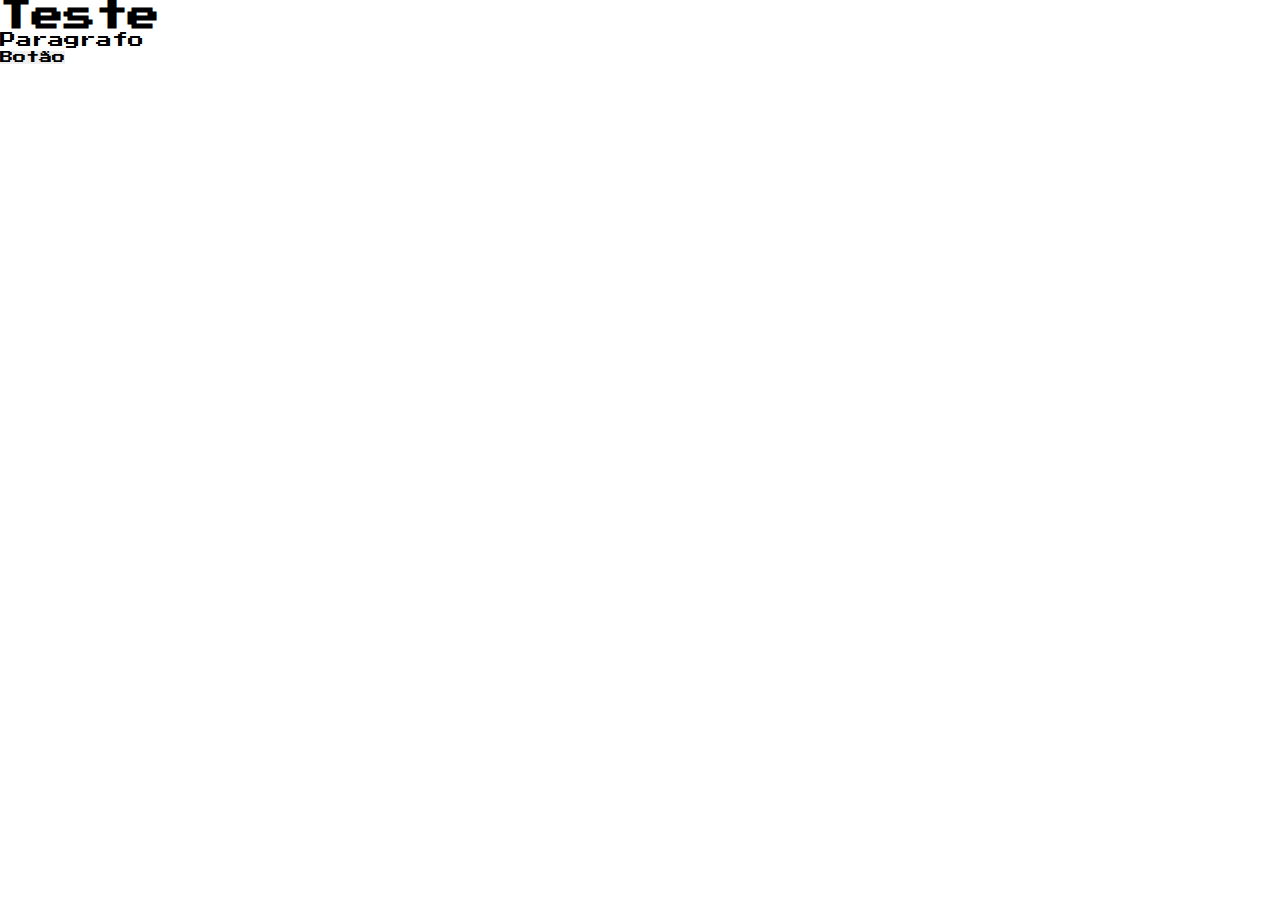
==== index.html @ 925df6ae "criado arquivo reset css para resetar estilos" ====
<!DOCTYPE html>
<html lang="pt-br">
<head>
    <meta charset="UTF-8">
    <meta name="viewport" content="width=device-width, initial-scale=1.0">
    <link rel="stylesheet" href="./css/reset.css">
    <title>Document</title>
</head>
<body>
    <h1>Teste</h1>
    <p>Paragrafo</p>
    <button>Botão</button>
    
</body>
</html>
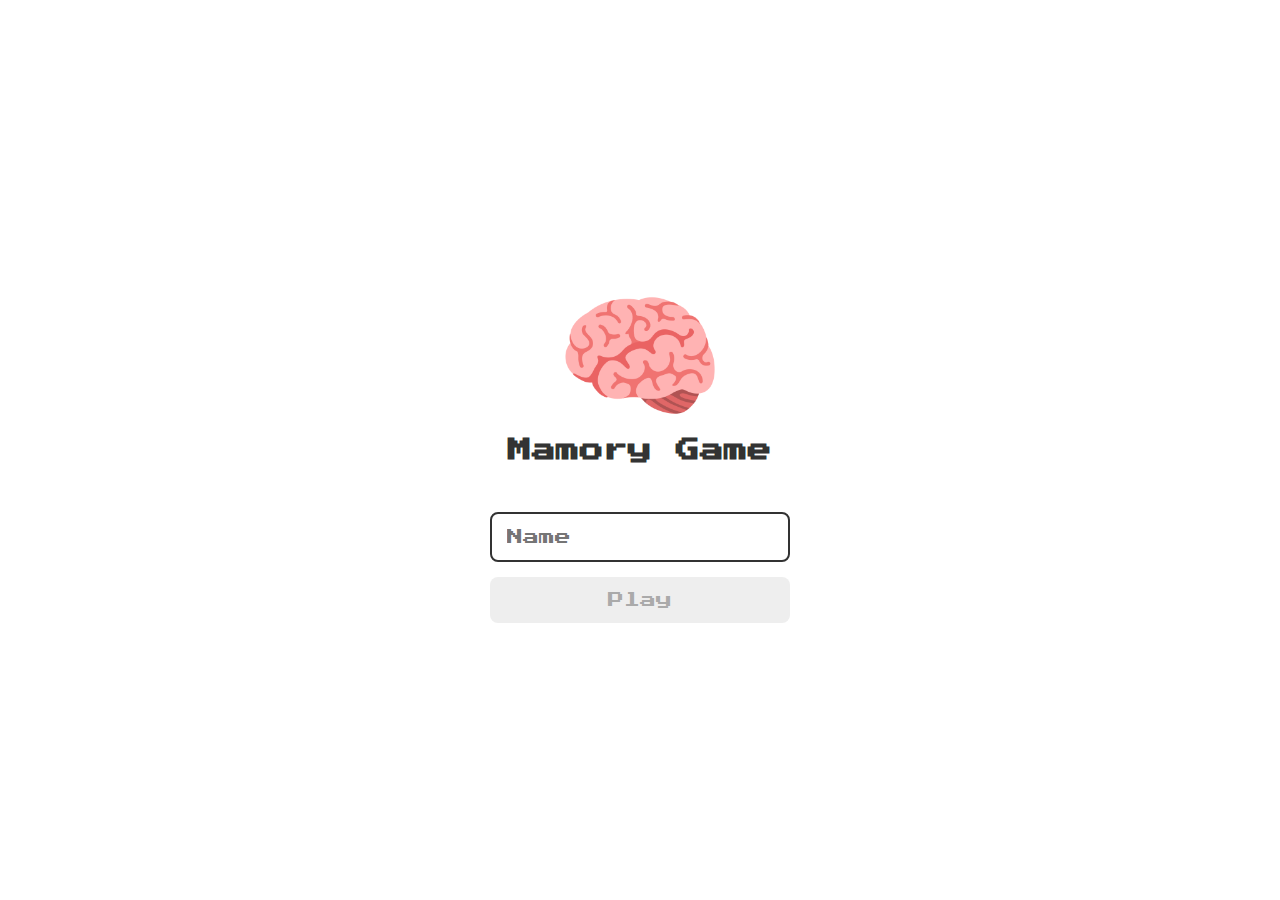
==== commit 71b340fe: "Aplicado estilo na tela de login" ====
--- a/index.html
+++ b/index.html
@@ -4,12 +4,20 @@
     <meta charset="UTF-8">
     <meta name="viewport" content="width=device-width, initial-scale=1.0">
     <link rel="stylesheet" href="./css/reset.css">
+    <link rel="stylesheet" href="./css/login.css">
+
     <title>Document</title>
 </head>
 <body>
-    <h1>Teste</h1>
-    <p>Paragrafo</p>
-    <button>Botão</button>
+    <form class="login-form">
+        <div class="login__header">
+            <img src="./images/brain.png" alt="brain icon">
+            <h1>Mamory Game</h1>
+        </div>
+
+        <input type="text" placeholder="Name" class="login__input">
+        <button type="submit" class="login__button" disabled>Play</button>
+    </form>
     
 </body>
 </html>--- a/css/login.css
+++ b/css/login.css
@@ -0,0 +1,54 @@
+.login-form{
+    display: flex;
+    flex-direction: column;
+    align-items: center;
+    height: 100vh;
+    justify-content: center;
+}
+
+.login__header{
+    display: flex;
+    align-items: center;
+    flex-direction: column;
+    justify-content: center;
+    margin-bottom: 50px;
+}
+
+.login__header img{
+    width: 160px;
+
+}
+
+.login__header h1{
+    color: #333;
+    font-size: 1.5em;
+}
+
+.login__input {
+    border: 2px solid #333;
+    border-radius: 8px;
+    color: #333;
+    font-size: 1em;
+    margin-bottom: 15px;
+    width: 100%;
+    max-width: 300px;
+    outline: none;
+    padding: 15px;
+}
+
+.login__button{
+    background-color: #ee665c;
+    padding: 15px;
+    border-radius: 8px;
+    color: #fff;
+    cursor: pointer;
+    font-size: 1em;
+    width: 100%;
+    max-width: 300px;
+}
+
+.login__button:disabled{
+    background-color: #eee;
+    color: #aaa;
+    cursor: auto;
+}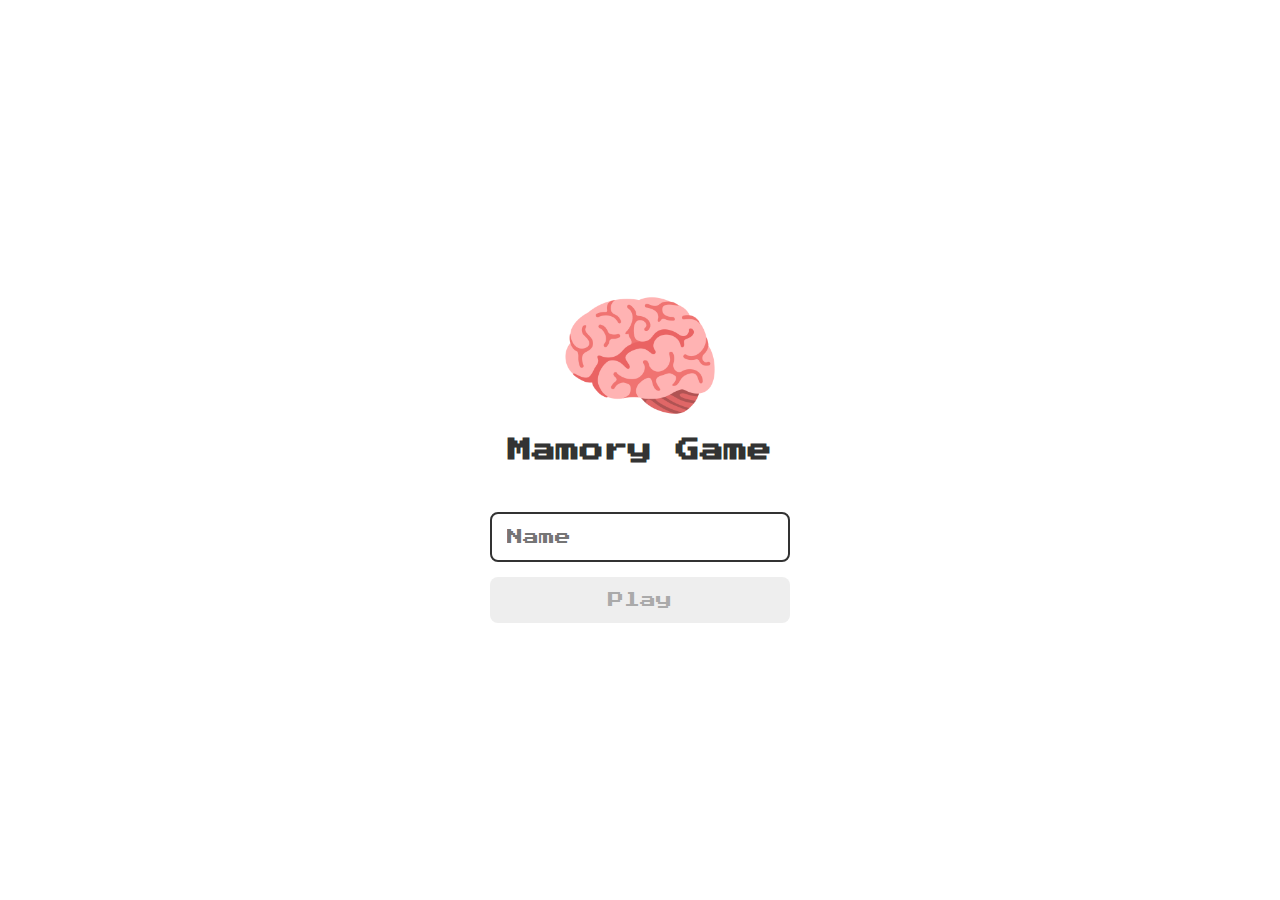
==== commit bf68dc1b: "Aplicada logica na tela de login" ====
--- a/index.html
+++ b/index.html
@@ -5,7 +5,7 @@
     <meta name="viewport" content="width=device-width, initial-scale=1.0">
     <link rel="stylesheet" href="./css/reset.css">
     <link rel="stylesheet" href="./css/login.css">
-
+    <script defer src="./js/login.js"></script>
     <title>Document</title>
 </head>
 <body>
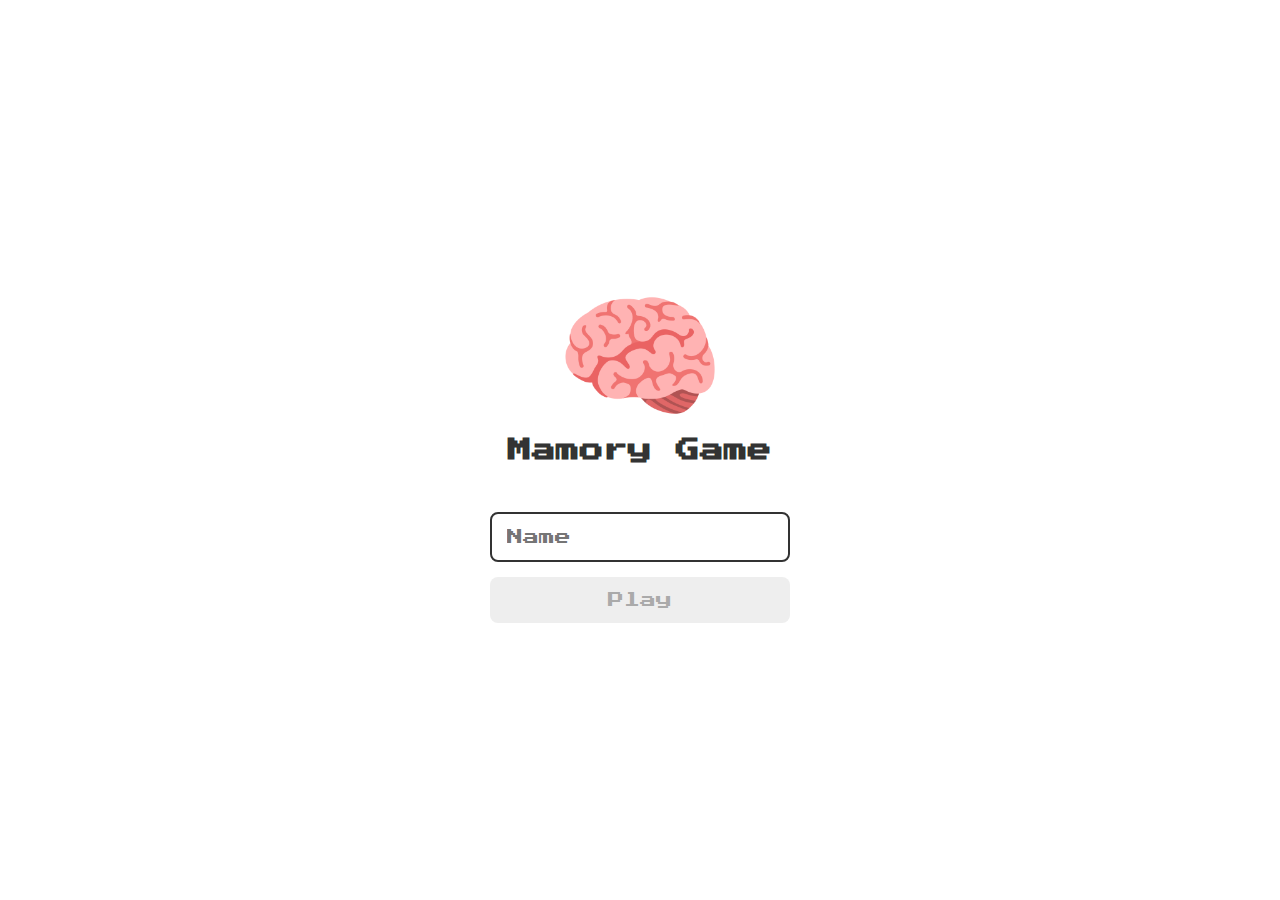
==== commit 8259ab94: "implementada lógica de validação de cartas e montagem do grid dinaminco e aleatório" ====
--- a/index.html
+++ b/index.html
@@ -6,7 +6,7 @@
     <link rel="stylesheet" href="./css/reset.css">
     <link rel="stylesheet" href="./css/login.css">
     <script defer src="./js/login.js"></script>
-    <title>Document</title>
+    <title>Memory Game | Login</title>
 </head>
 <body>
     <form class="login-form">
